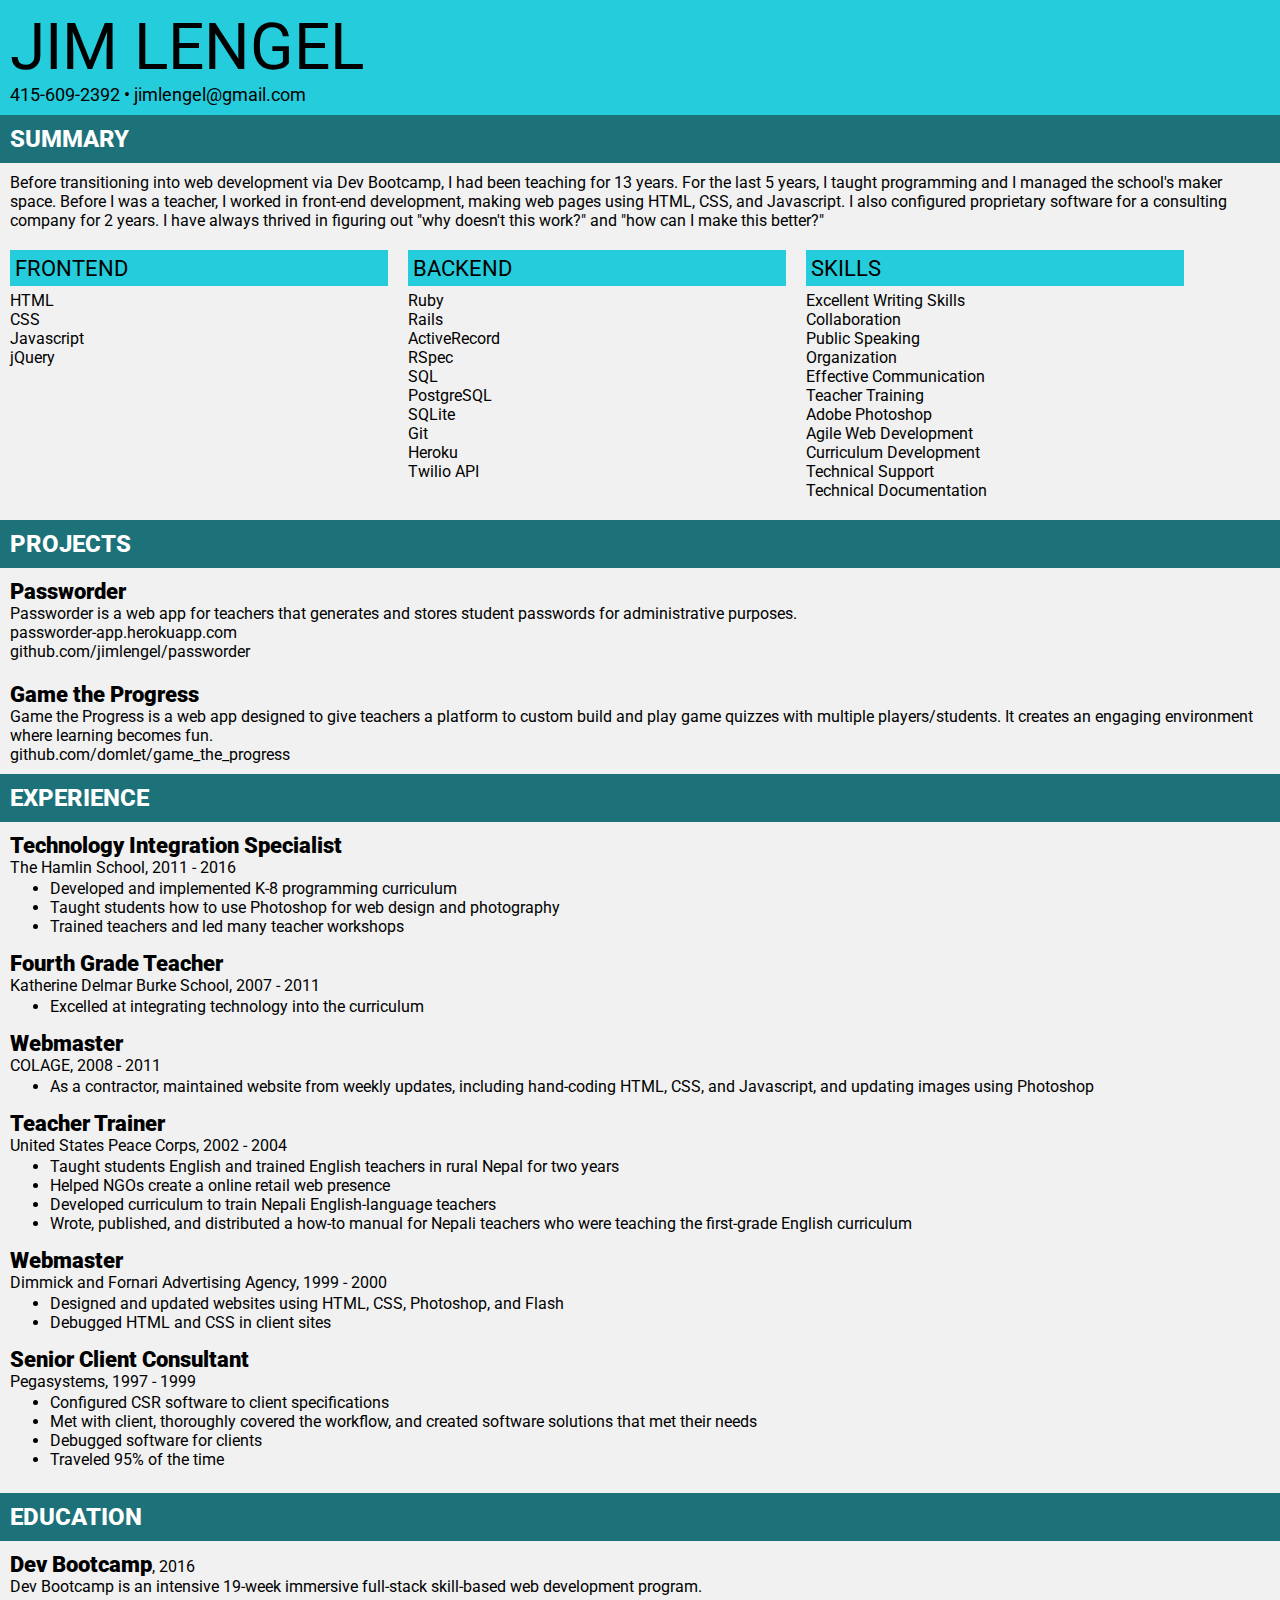
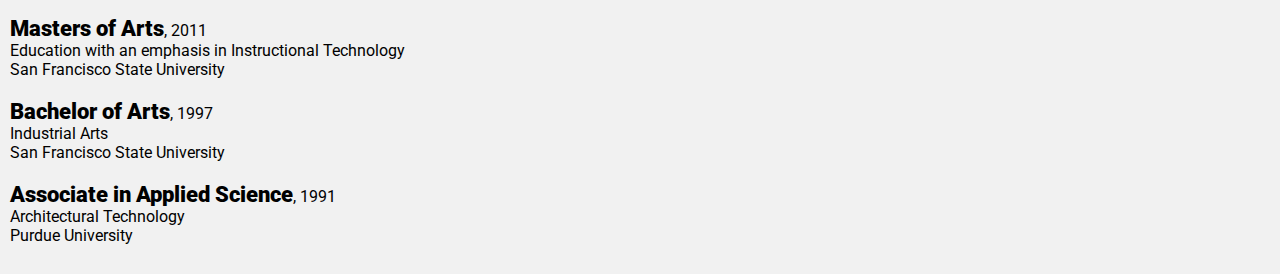
==== index.html @ 9ba634a0 "add style" ====
<!DOCTYPE html>
<html>

<head>
  <title>Jim Lengel</title>  
  <link href="https://fonts.googleapis.com/css?family=Roboto" rel="stylesheet">
  <link rel="stylesheet" type="text/css" href="styles.css">

</head>
<body>
<!-- <div class="container"> -->
  <div class="top-wrap">
    <span class="name">JIM LENGEL</span>
    <br>
    <span class="contact">
    415-609-2392 &bull; 
    <a href="mailto:jimlengel@gmail.com">jimlengel@gmail.com</a>
    </span>
  </div>

  <div class="subheading">SUMMARY</div>

  <div class="bodytext">Before transitioning into web development via Dev Bootcamp, I had been teaching for 13 years. For the last 5 years, I taught programming and I managed the school's maker space. Before I was a teacher, I worked in front-end development, making web pages using HTML, CSS, and Javascript. I also configured proprietary software for a consulting company for 2 years. I have always thrived in figuring out "why doesn't this work?" and "how can I make this better?"
  </div>
  <div class="bodytext">

    <div class="third">
      <div class="skills">FRONTEND</div>
        HTML<br>
        CSS<br>
        Javascript<br>
        jQuery<br>
    </div>

    <div class="third">
      <div class="skills">BACKEND</div>
        Ruby<br>
        Rails<br>
        ActiveRecord<br>
        RSpec<br>
        SQL<br>
        PostgreSQL<br>
        SQLite<br>
        Git<br>
        Heroku<br>
        Twilio API<br>
    </div>

    <div class="third">
      <div class="skills">SKILLS</div>
      Excellent Writing Skills<br>
      Collaboration<br>
      Public Speaking<br>
      Organization<br>
      Effective Communication<br>
      Teacher Training<br>
      Adobe Photoshop<br>
      Agile Web Development<br>
      Curriculum Development<br>
      Technical Support<br>
      Technical Documentation<br>
    </div>

  </div>

  <div class="subheading">PROJECTS</div>
  
  <div class="bodytext"><strong>Passworder</strong><br>
  Passworder is a web app for teachers that generates and stores student passwords for administrative purposes.<br>
  <a href="http://passworder-app.herokuapp.com">passworder-app.herokuapp.com</a><br>
  <a href="https://github.com/jimlengel/passworder">github.com/jimlengel/passworder</a>
  </div>

  
  <div class="bodytext">
  <strong>Game the Progress</strong><br>
  Game the Progress is a web app designed to give teachers a platform to custom build and play game quizzes with multiple players/students. It creates an engaging environment where learning becomes fun.<br>
  <a href="https://github.com/domlet/game_the_progress">github.com/domlet/game_the_progress</a>
  </div>

  <div class="subheading">EXPERIENCE</div>

  <div class="bodytext"><strong>Technology Integration Specialist</strong><br>
  The Hamlin School, 2011 - 2016
    <ul>
    <li>Developed and implemented K-8 programming curriculum</li>
    <li>Taught students how to use Photoshop for web design and photography</li>
    <li>Trained teachers and led many teacher workshops</li>
    </ul>
  
  <strong>Fourth Grade Teacher</strong><br>
  Katherine Delmar Burke School, 2007 - 2011
    <ul>
    <li>Excelled at integrating technology into the curriculum</li>
    </ul>
  

  <strong>Webmaster</strong><br>
  COLAGE, 2008 - 2011
    <ul>
    <li>As a contractor, maintained website from weekly updates, including hand-coding HTML, CSS, and Javascript, and updating images using Photoshop</li>
    </ul>


  <strong>Teacher Trainer</strong><br> 
  United States Peace Corps, 2002 - 2004
    <ul>
    <li>Taught students English and trained English teachers in rural Nepal for two years</li>
    <li>Helped NGOs create a online retail web presence</li>
    <li>Developed curriculum to train Nepali English-language teachers</li>
    <li>Wrote, published, and distributed a how-to manual for Nepali teachers who were teaching the first-grade English curriculum</li>
    </ul>
  
  <strong>Webmaster</strong><br> 
  Dimmick and Fornari Advertising Agency, 1999 - 2000
    <ul>
    <li>Designed and updated websites using HTML, CSS, Photoshop, and Flash</li>
    <li>Debugged HTML and CSS in client sites</li>
    </ul>
  
  <strong>Senior Client Consultant</strong><br> 
  Pegasystems, 1997 - 1999
    <ul>
    <li>Configured CSR software to client specifications</li>
    <li>Met with client, thoroughly covered the workflow, and created software solutions that met their needs</li>
    <li>Debugged software for clients</li>
    <li>Traveled 95% of the time</li>
    </ul>
  </div>


  <div class="subheading">EDUCATION</div>

  <div class="bodytext"><strong>Dev Bootcamp</strong>, 2016<br>
  Dev Bootcamp is an intensive 19-week immersive full-stack skill-based web development program.<br><br>

  <strong>Masters of Arts</strong>, 2011<br>
  Education with an emphasis in Instructional Technology<br>
  San Francisco State University<br><br>

  <strong>Bachelor of Arts</strong>, 1997<br>
  Industrial Arts<br>
  San Francisco State University<br><br>

  <strong>Associate in Applied Science</strong>, 1991<br>
  Architectural Technology<br>
  Purdue University
  </div>
<br>
  
<!-- </div> -->

</body>
</html>
---- styles.css ----
body {
  font-family: 'Roboto', sans-serif;
  background-color: #f1f1f1;
  margin: 0em;
  padding: 0em;
}

strong {
  font-weight: 900;
  font-size: 1.4em;
}

.container {
  max-width: 80%;
}

.top-wrap {
  background-color: #25ccdb;
  padding: 10px;
}

.name {
  font-size: 4em;  
}

.contact {
  font-size: 1.1em;
}

.subheading {
  background-color: #1d727a;
  color: #fff;
  font-size: 1.5em;
  font-weight: 800;
  padding: 10px;
  clear: left;
}

.bodytext {
  padding: 10px;
  margin: auto;
  
}

.skills {
  font-size: 1.4em;
  padding: 5px;
  margin-bottom: 5px;
  background-color: #25ccdb;
}

.third {
  float: left; 
  width: 30%;
  min-width: 200px;
  padding-right: 20px;
  padding-bottom: 20px;
}

h1 {

}

h2 {
  font-size: 1.5em;
  font-weight: 800;
}

h3 {
  font-size: 1.1em;
  font-weight: 800;
}

h4 {
  font-size: 1.0em;
  font-weight: 800;
}

ul {
  margin-left: 0em;
  margin-top: .1em;
  margin-bottom: .9em;
}

a:link {
  text-decoration: none;
  color: #000;
}

a:visited {
  text-decoration: none;
}

a:hover {
  text-decoration: underline;
}

a:active {
  text-decoration: underline;
}

@media only screen and (max-device-width: 422px) {
  .container {
    margin: none;
    padding: none;
    max-width: 100%;
  }

  .name {
    font-size: 8em;  
  }

  .third {
    float: none;
    width: 100%;
    margin-bottom: 10px;
  }

  .skills {
    padding-left: 22px;
  }

  .bodytext {
    padding: 20px;
  }

  strong {
    font-weight: 900;
    font-size: 2.4em;
  }

  ul {
  margin-bottom: 50px;
  }

  .top-wrap {
    padding: 30px;
  }

  .skills {
    width: 80%;
    font-size: 2.3em;
    padding-left: 10px;
  }
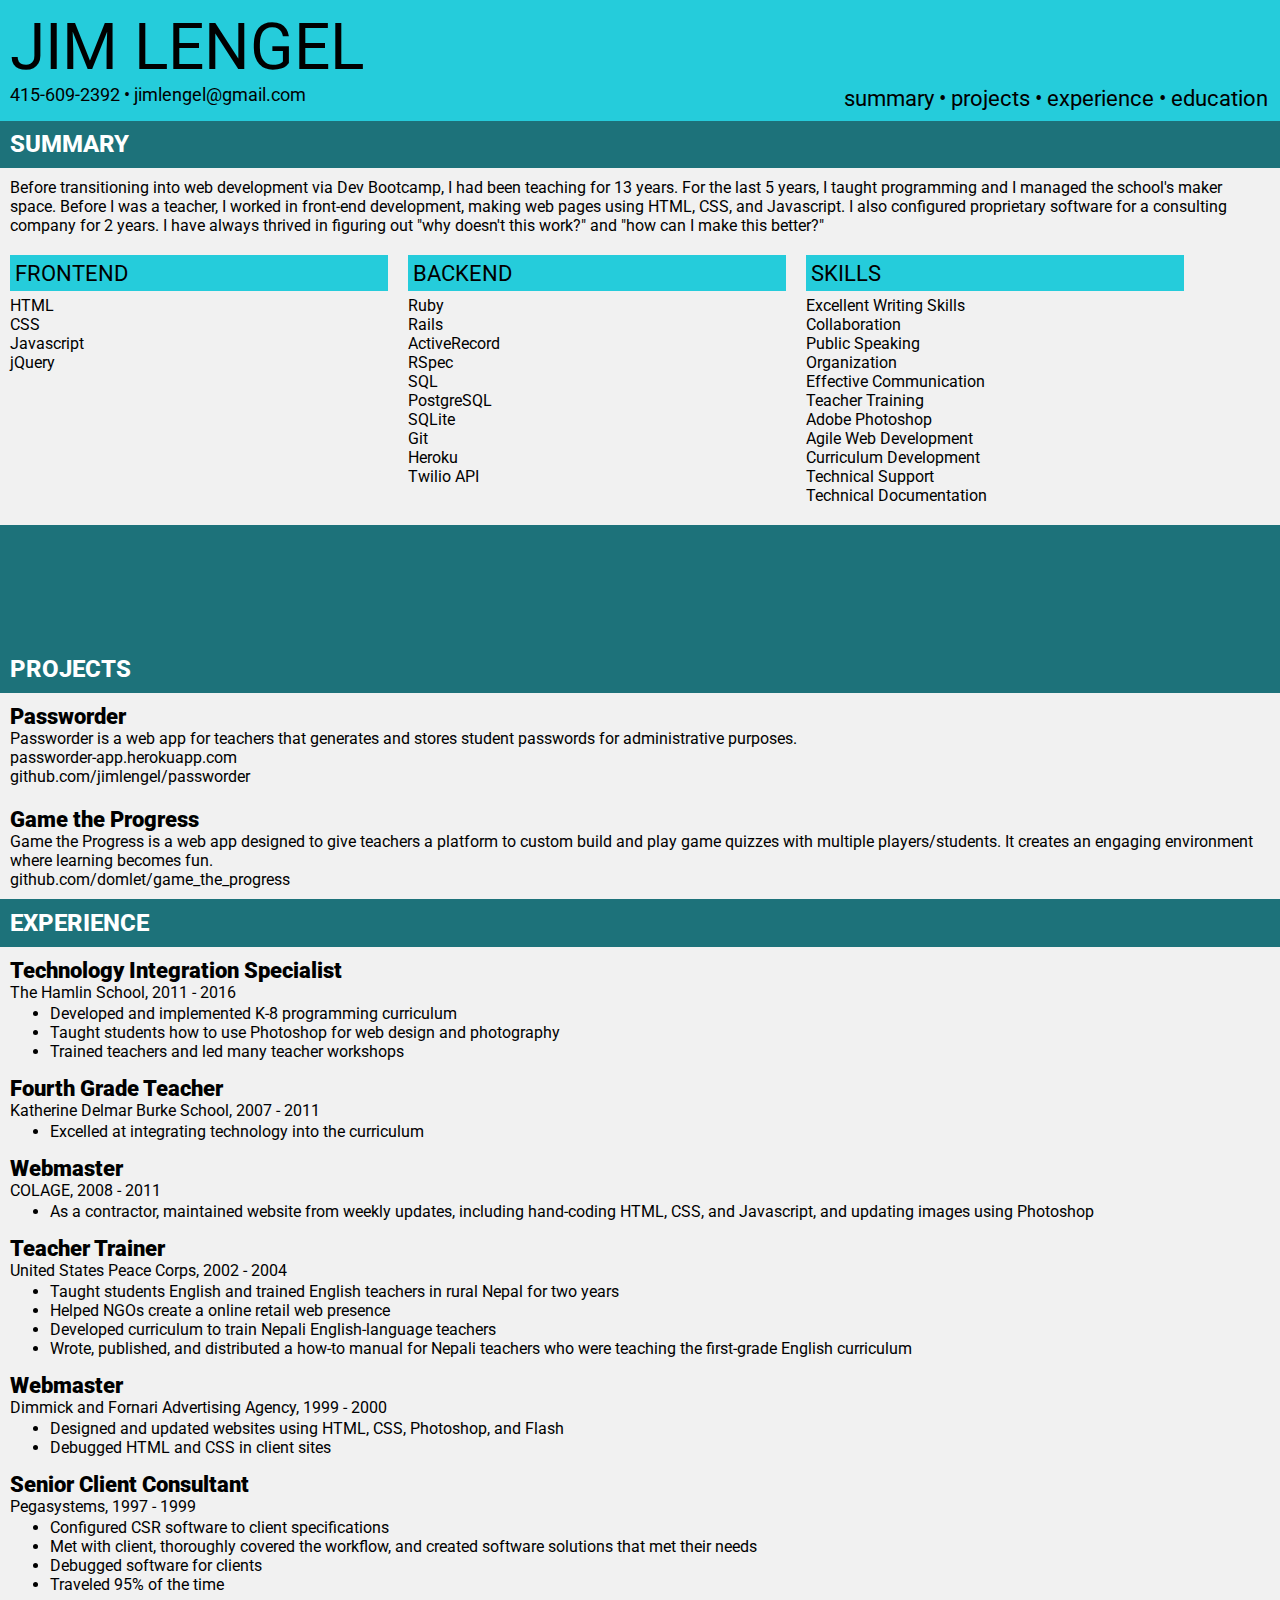
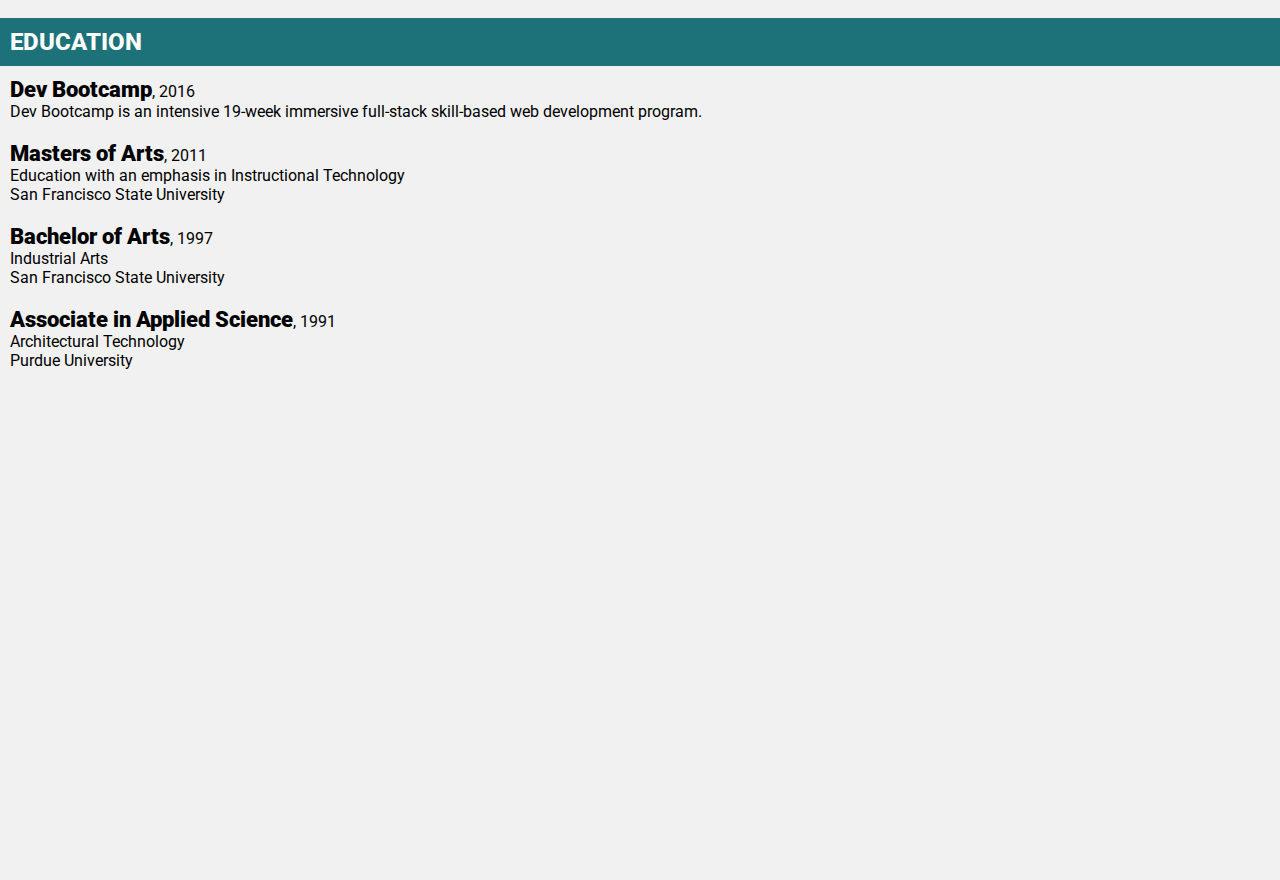
==== commit 73847731: "link tags" ====
--- a/index.html
+++ b/index.html
@@ -16,9 +16,18 @@
     415-609-2392 &bull; 
     <a href="mailto:jimlengel@gmail.com">jimlengel@gmail.com</a>
     </span>
+    <span class="nav">
+    <a href="#summary">summary</a> &bull; 
+    <a href="#projects">projects</a> &bull; 
+    <a href="#experience">experience</a> &bull; 
+    <a href="#education">education</a>
+    </span>
   </div>
 
-  <div class="subheading">SUMMARY</div>
+  <div class="space">
+  </div>
+
+  <div class="subheading"><a name="summary"></a>SUMMARY</div>
 
   <div class="bodytext">Before transitioning into web development via Dev Bootcamp, I had been teaching for 13 years. For the last 5 years, I taught programming and I managed the school's maker space. Before I was a teacher, I worked in front-end development, making web pages using HTML, CSS, and Javascript. I also configured proprietary software for a consulting company for 2 years. I have always thrived in figuring out "why doesn't this work?" and "how can I make this better?"
   </div>
@@ -63,7 +72,7 @@
 
   </div>
 
-  <div class="subheading">PROJECTS</div>
+  <div class="subheading"><a name="projects"></a>PROJECTS</div>
   
   <div class="bodytext"><strong>Passworder</strong><br>
   Passworder is a web app for teachers that generates and stores student passwords for administrative purposes.<br>
@@ -78,7 +87,7 @@
   <a href="https://github.com/domlet/game_the_progress">github.com/domlet/game_the_progress</a>
   </div>
 
-  <div class="subheading">EXPERIENCE</div>
+  <div class="subheading"><a name="experience"></a>EXPERIENCE</div>
 
   <div class="bodytext"><strong>Technology Integration Specialist</strong><br>
   The Hamlin School, 2011 - 2016
@@ -129,7 +138,7 @@
   </div>
 
 
-  <div class="subheading">EDUCATION</div>
+  <div class="subheading target"><a name="education"></a>EDUCATION</div>
 
   <div class="bodytext"><strong>Dev Bootcamp</strong>, 2016<br>
   Dev Bootcamp is an intensive 19-week immersive full-stack skill-based web development program.<br><br>
@@ -146,8 +155,9 @@
   Architectural Technology<br>
   Purdue University
   </div>
-<br>
-  
+
+<div class="space2">
+</div>  
 <!-- </div> -->
 
 </body>
--- a/styles.css
+++ b/styles.css
@@ -4,6 +4,26 @@
   background-color: #f1f1f1;
   margin: 0em;
   padding: 0em;
+}
+
+a[name] {
+  padding-top: 130px;
+  margin-top: -130px;
+  display: block;
+}
+
+.nav {
+  margin-right: 22px;
+  float: right;
+  font-size: 1.4em;
+}
+
+.space {
+  height: 120px;
+}
+
+.space2 {
+  height: 500px;
 }
 
 strong {
@@ -16,6 +36,9 @@
 }
 
 .top-wrap {
+  clear: both;
+  position: fixed;
+  width: 100%;
   background-color: #25ccdb;
   padding: 10px;
 }
@@ -89,6 +112,7 @@
 }
 
 a:visited {
+  color: #000;
   text-decoration: none;
 }
 
@@ -142,4 +166,31 @@
     width: 80%;
     font-size: 2.3em;
     padding-left: 10px;
-  }+  }
+
+  .contact {
+    font-size: 3em;
+  }
+
+  a[name] {
+    padding-top: 324px;
+    margin-top: -324px;
+    display: block;
+  }
+
+  .nav {
+    margin-right: 62px;
+    float: left;
+    font-size: 2.6em;
+  }
+
+  .space {
+    height: 318px;
+  }
+
+
+  .space2 {
+    height: 800px;
+  }
+
+}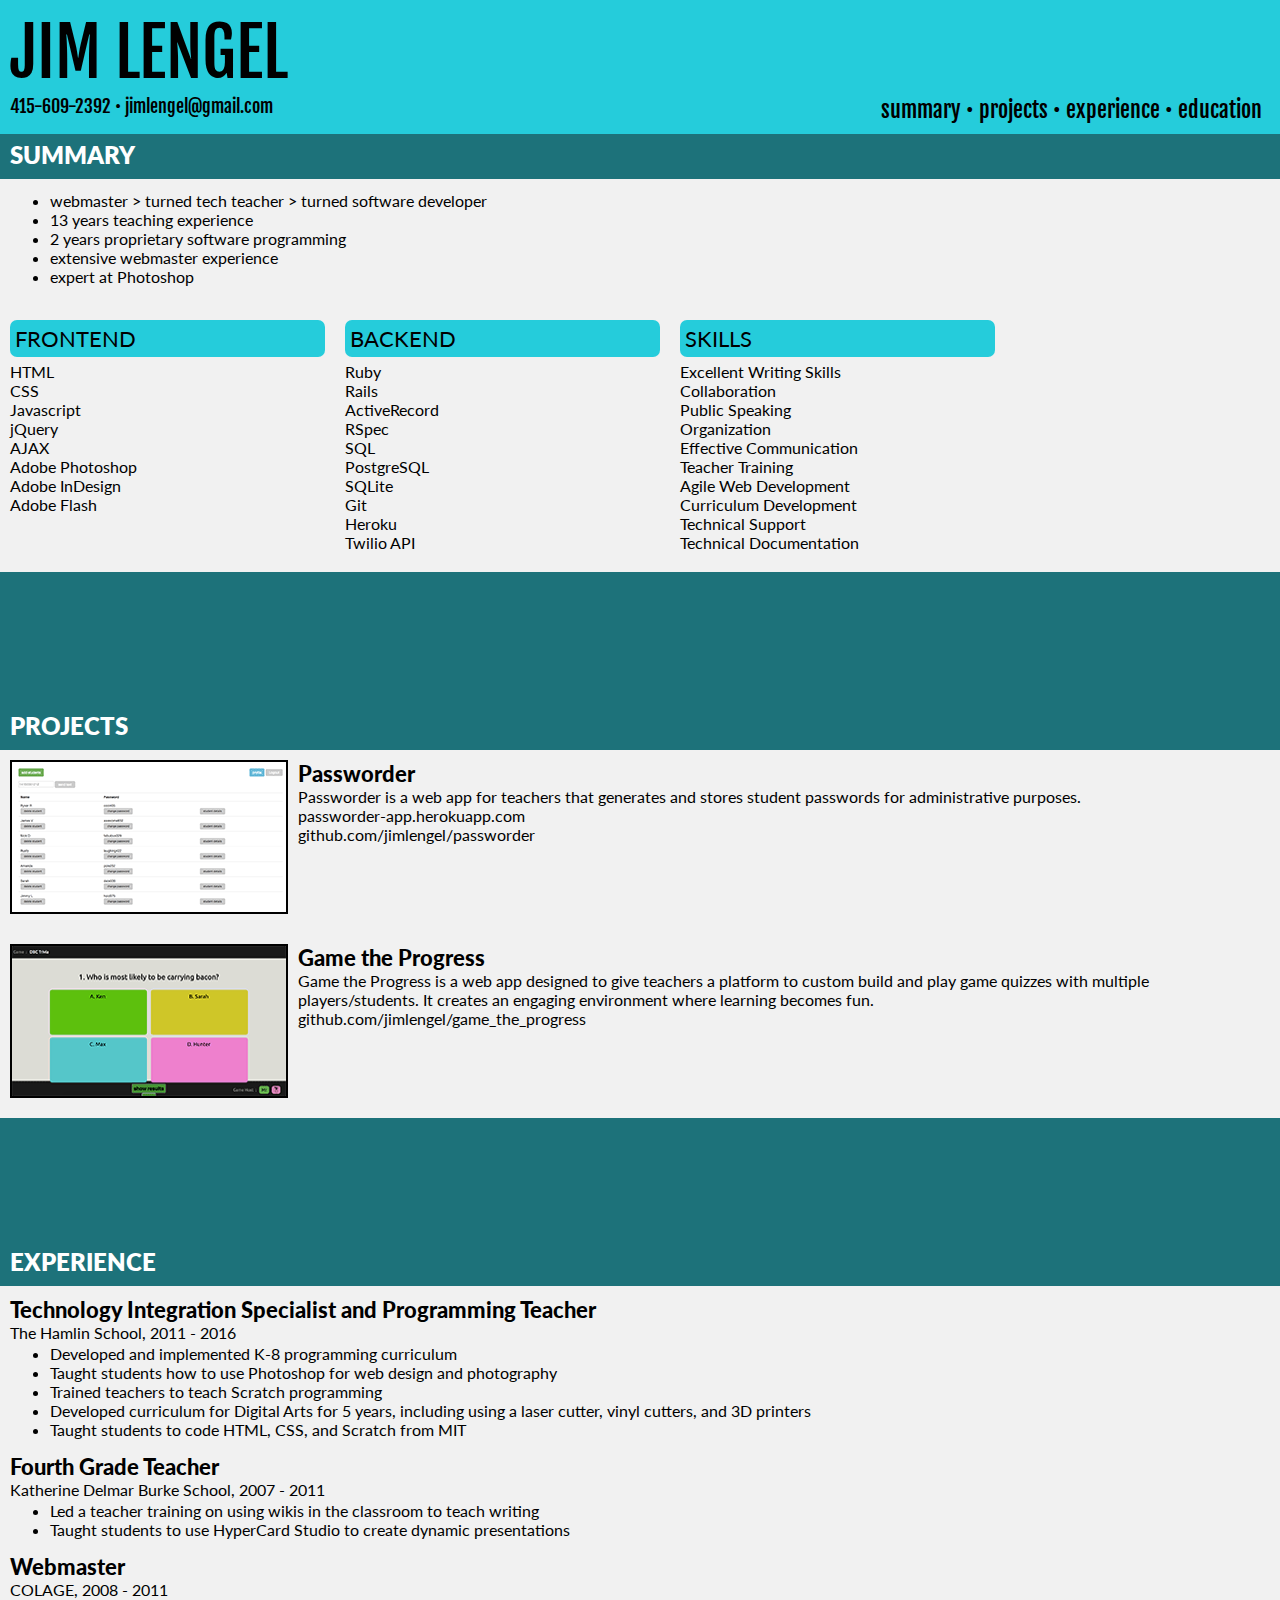
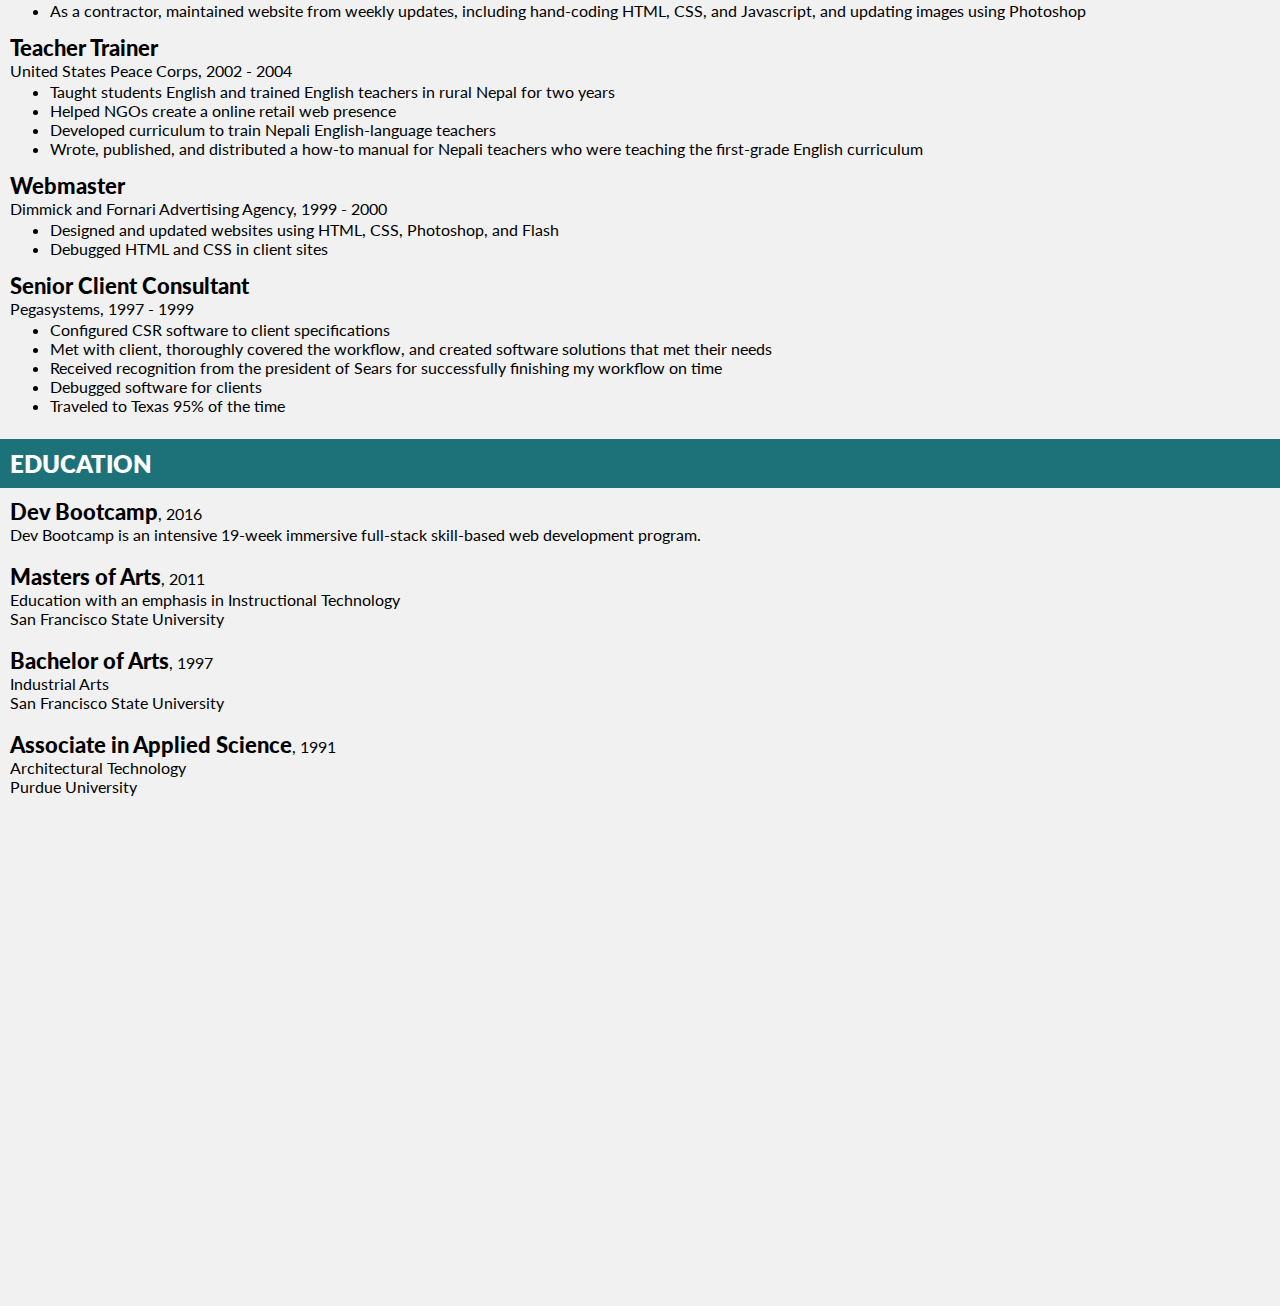
==== commit e960a818: "change font for heading/body" ====
--- a/index.html
+++ b/index.html
@@ -3,8 +3,10 @@
 
 <head>
   <title>Jim Lengel</title>  
-  <link href="https://fonts.googleapis.com/css?family=Roboto" rel="stylesheet">
-  <link rel="stylesheet" type="text/css" href="styles.css">
+  <link href="https://fonts.googleapis.com/css?family=Fjalla+One|Oswald|Rammetto+One" rel="stylesheet">
+  <link href="https://fonts.googleapis.com/css?family=Lato" rel="stylesheet">
+
+  <link rel="stylesheet" type="text/css" href="style.css">
 
 </head>
 <body>
@@ -29,8 +31,16 @@
 
   <div class="subheading"><a name="summary"></a>SUMMARY</div>
 
-  <div class="bodytext">Before transitioning into web development via Dev Bootcamp, I had been teaching for 13 years. For the last 5 years, I taught programming and I managed the school's maker space. Before I was a teacher, I worked in front-end development, making web pages using HTML, CSS, and Javascript. I also configured proprietary software for a consulting company for 2 years. I have always thrived in figuring out "why doesn't this work?" and "how can I make this better?"
-  </div>
+  <div class="bodytext">
+  <ul>
+    <li>webmaster &gt; turned tech teacher &gt; turned software developer</li>
+    <li>13 years teaching experience</li>
+    <li>2 years proprietary software programming</li>
+    <li>extensive webmaster experience</li>
+    <li>expert at Photoshop</li>
+  </ul>
+<!--   Before transitioning into web development via Dev Bootcamp, I had been teaching for 13 years. For the last 5 years, I taught programming and I managed the school's maker space. Before I was a teacher, I worked in front-end development, making web pages using HTML, CSS, and Javascript. I also configured proprietary software for a consulting company for 2 years. I have always thrived in figuring out "why doesn't this work?" and "how can I make this better?"
+ -->  </div>
   <div class="bodytext">
 
     <div class="third">
@@ -39,6 +49,10 @@
         CSS<br>
         Javascript<br>
         jQuery<br>
+        AJAX<br>
+        Adobe Photoshop<br>
+        Adobe InDesign<br>
+        Adobe Flash
     </div>
 
     <div class="third">
@@ -63,7 +77,6 @@
       Organization<br>
       Effective Communication<br>
       Teacher Training<br>
-      Adobe Photoshop<br>
       Agile Web Development<br>
       Curriculum Development<br>
       Technical Support<br>
@@ -74,33 +87,39 @@
 
   <div class="subheading"><a name="projects"></a>PROJECTS</div>
   
-  <div class="bodytext"><strong>Passworder</strong><br>
+  <div class="bodytext"><a href="https://github.com/jimlengel/passworder"><img src="passworder.gif" width="274" height="150" border="2" class="thumbnail"></a>
+  <strong>Passworder</strong><br>
   Passworder is a web app for teachers that generates and stores student passwords for administrative purposes.<br>
   <a href="http://passworder-app.herokuapp.com">passworder-app.herokuapp.com</a><br>
   <a href="https://github.com/jimlengel/passworder">github.com/jimlengel/passworder</a>
+  <div class="clearleft"></div>
   </div>
 
   
-  <div class="bodytext">
+  <div class="bodytext"><a href="https://github.com/jimlengel/game_the_progress"><img src="gametheprogress.gif" width="274" height="150" border="2" class="thumbnail"></a>
   <strong>Game the Progress</strong><br>
   Game the Progress is a web app designed to give teachers a platform to custom build and play game quizzes with multiple players/students. It creates an engaging environment where learning becomes fun.<br>
-  <a href="https://github.com/domlet/game_the_progress">github.com/domlet/game_the_progress</a>
+  <a href="https://github.com/jimlengel/game_the_progress">github.com/jimlengel/game_the_progress</a>
+  <div class="clearleft"></div>
   </div>
 
   <div class="subheading"><a name="experience"></a>EXPERIENCE</div>
 
-  <div class="bodytext"><strong>Technology Integration Specialist</strong><br>
+  <div class="bodytext"><strong>Technology Integration Specialist and Programming Teacher</strong><br>
   The Hamlin School, 2011 - 2016
     <ul>
     <li>Developed and implemented K-8 programming curriculum</li>
     <li>Taught students how to use Photoshop for web design and photography</li>
-    <li>Trained teachers and led many teacher workshops</li>
+    <li>Trained teachers to teach Scratch programming</li>
+    <li>Developed curriculum for Digital Arts for 5 years, including using a laser cutter, vinyl cutters, and 3D printers</li>
+    <li>Taught students to code HTML, CSS, and Scratch from MIT</li>
     </ul>
   
   <strong>Fourth Grade Teacher</strong><br>
   Katherine Delmar Burke School, 2007 - 2011
     <ul>
-    <li>Excelled at integrating technology into the curriculum</li>
+    <li>Led a teacher training on using wikis in the classroom to teach writing</li>
+    <li>Taught students to use HyperCard Studio to create dynamic presentations</li>
     </ul>
   
 
@@ -132,8 +151,9 @@
     <ul>
     <li>Configured CSR software to client specifications</li>
     <li>Met with client, thoroughly covered the workflow, and created software solutions that met their needs</li>
+    <li>Received recognition from the president of Sears for successfully finishing my workflow on time</li>
     <li>Debugged software for clients</li>
-    <li>Traveled 95% of the time</li>
+    <li>Traveled to Texas 95% of the time</li>
     </ul>
   </div>
 
--- a/style.css
+++ b/style.css
@@ -0,0 +1,214 @@
+
+body {
+  /*font-family: 'Rammetto One', cursive;*/
+  /*font-family: 'Oswald', sans-serif;*/
+  /*font-family: 'Fjalla One', sans-serif;*/
+  /*font-family: 'Roboto', sans-serif;*/
+  font-family: 'Lato', sans-serif;
+  background-color: #f1f1f1;
+  margin: 0em;
+  padding: 0em;
+}
+
+.thumbnail {
+  float:left;
+  margin: 0 10px 10px 0px;
+}
+
+a[name] {
+  padding-top: 139px;
+  margin-top: -139px;
+  display: block;
+}
+
+.nav {
+  font-family: 'Fjalla One', sans-serif;
+  margin-right: 28px;
+  float: right;
+  font-size: 1.4em;
+}
+
+.space {
+  height: 130px;
+}
+
+.space2 {
+  height: 500px;
+}
+
+.clearleft {
+  clear: left;
+}
+
+strong {
+  font-weight: 900;
+  font-size: 1.4em;
+}
+
+.container {
+  max-width: 80%;
+}
+
+.top-wrap {
+  clear: both;
+  position: fixed;
+  width: 100%;
+  background-color: #25ccdb;
+  padding: 10px;
+}
+
+.name {
+  font-family: 'Fjalla One', sans-serif;
+  font-size: 4.2em;  
+}
+
+.contact {
+  font-family: 'Fjalla One', sans-serif;
+  font-size: 1.1em;
+}
+
+.subheading {
+  
+  background-color: #1d727a;
+  color: #fff;
+  font-size: 1.5em;
+  font-weight: 800;
+  padding: 10px;
+  clear: left;
+}
+
+.bodytext {
+  padding: 10px;
+  margin: auto;
+  
+}
+
+.skills {
+  font-size: 1.4em;
+  padding: 5px;
+  margin-bottom: 5px;
+  background-color: #25ccdb;
+  border-radius: 7px;
+}
+
+.third {
+  float: left; 
+  width: 25%;
+  min-width: 200px;
+  padding-right: 20px;
+  padding-bottom: 20px;
+}
+
+h1 {
+
+}
+
+h2 {
+  font-size: 1.5em;
+  font-weight: 800;
+}
+
+h3 {
+  font-size: 1.1em;
+  font-weight: 800;
+}
+
+h4 {
+  font-size: 1.0em;
+  font-weight: 800;
+}
+
+ul {
+  margin-left: 0em;
+  margin-top: .1em;
+  margin-bottom: .9em;
+}
+
+a:link {
+  text-decoration: none;
+  color: #000;
+}
+
+a:visited {
+  color: #000;
+  text-decoration: none;
+}
+
+a:hover {
+  text-decoration: underline;
+}
+
+a:active {
+  text-decoration: underline;
+}
+
+@media only screen and (max-device-width: 422px) {
+  .container {
+    margin: none;
+    padding: none;
+    max-width: 100%;
+  }
+
+  .name {
+    font-size: 8em;  
+  }
+
+  .third {
+    float: none;
+    width: 100%;
+    margin-bottom: 10px;
+  }
+
+  .skills {
+    padding-left: 22px;
+  }
+
+  .bodytext {
+    padding: 20px;
+  }
+
+  strong {
+    font-weight: 900;
+    font-size: 2.4em;
+  }
+
+  ul {
+  margin-bottom: 50px;
+  }
+
+  .top-wrap {
+    padding: 30px;
+  }
+
+  .skills {
+    width: 80%;
+    font-size: 2.3em;
+    padding-left: 10px;
+  }
+
+  .contact {
+    font-size: 3em;
+  }
+
+  a[name] {
+    padding-top: 344px;
+    margin-top: -344px;
+    display: block;
+  }
+
+  .nav {
+    margin-right: 62px;
+    float: left;
+    font-size: 2.6em;
+  }
+
+  .space {
+    height: 334px;
+  }
+
+
+  .space2 {
+    height: 800px;
+  }
+
+}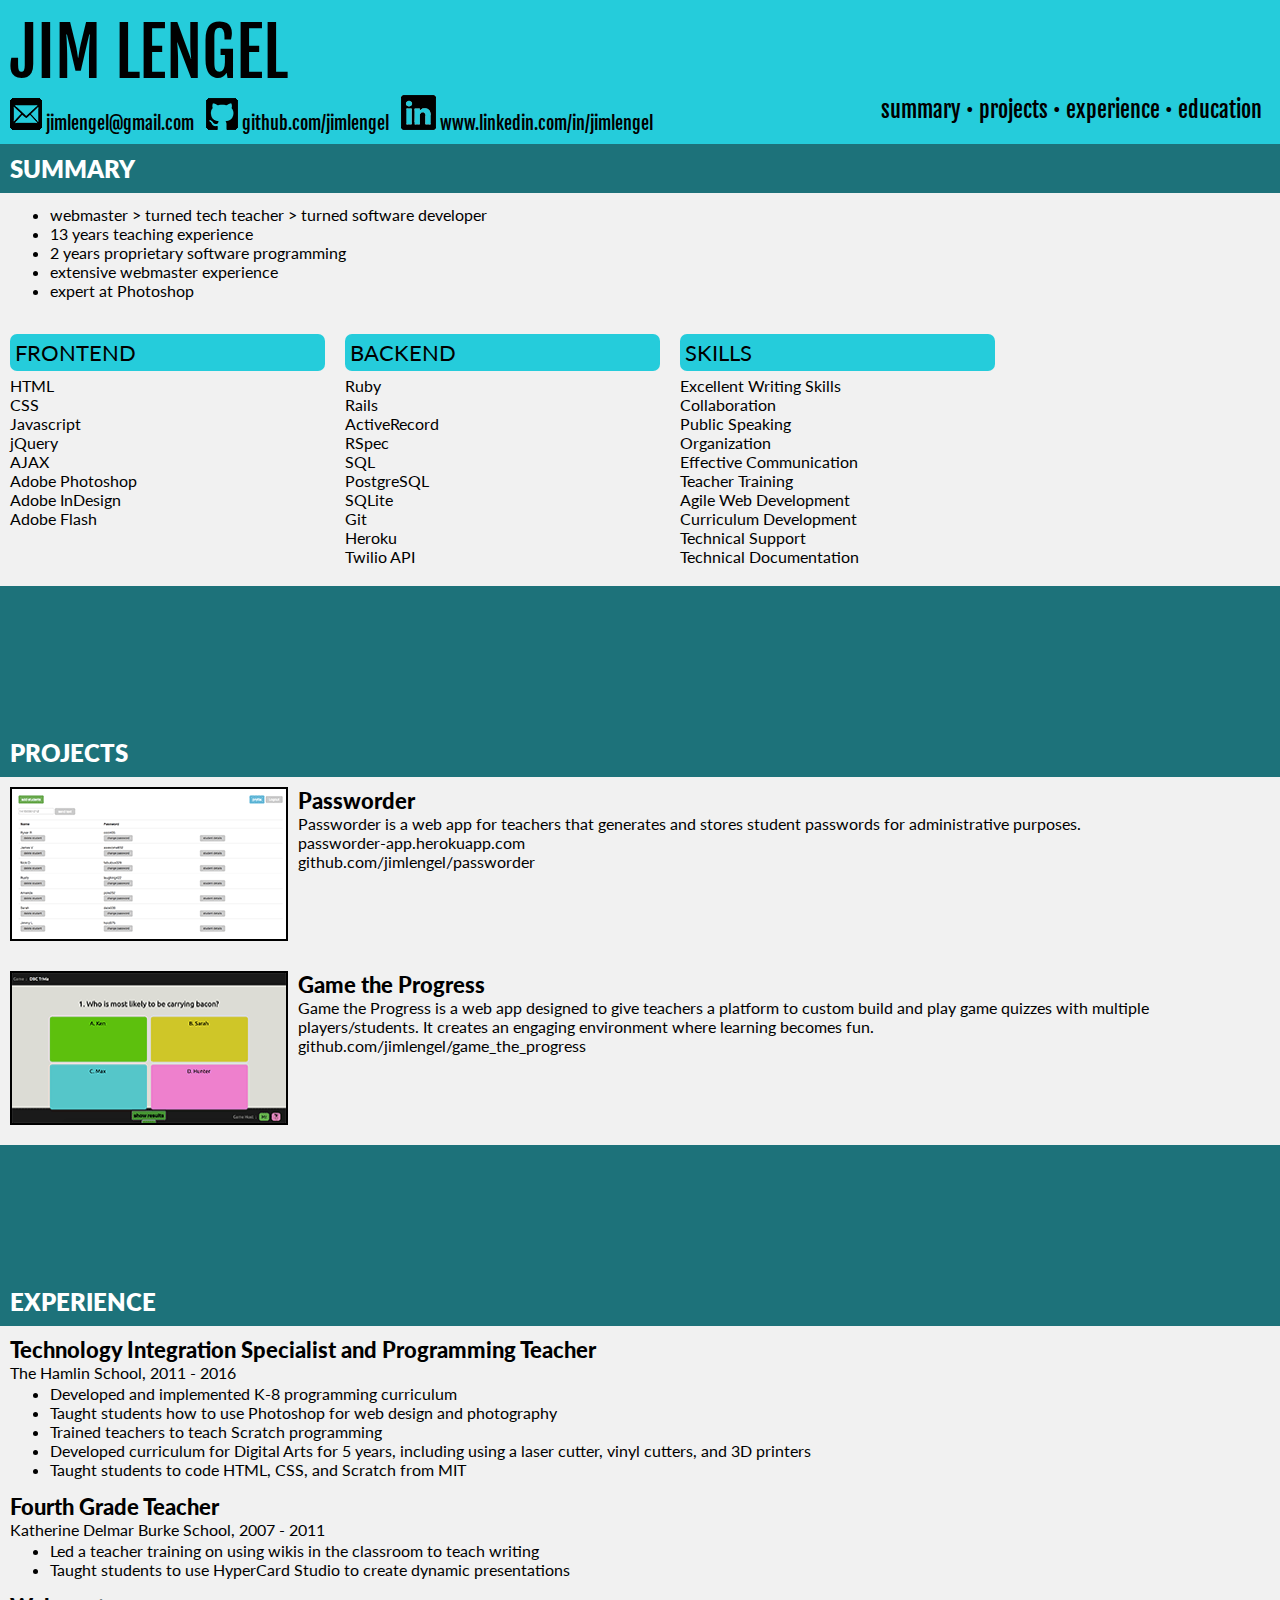
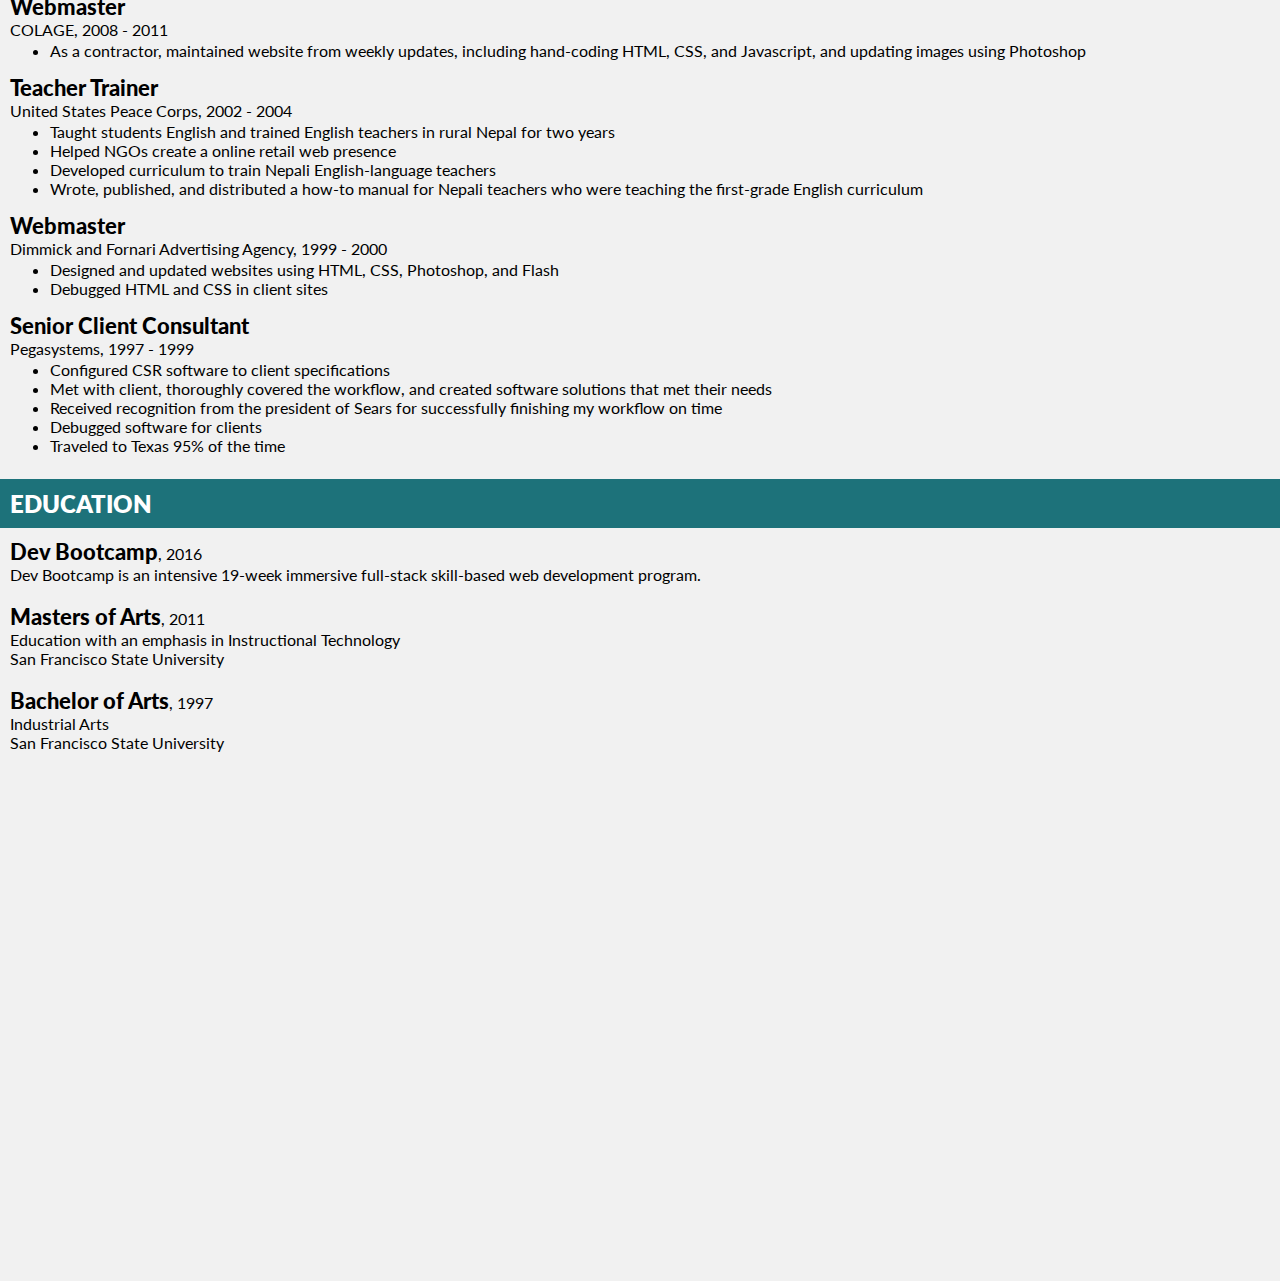
==== commit 564c4702: "add logo images" ====
--- a/index.html
+++ b/index.html
@@ -15,8 +15,16 @@
     <span class="name">JIM LENGEL</span>
     <br>
     <span class="contact">
-    415-609-2392 &bull; 
+    
+    <a href="mailto:jimlengel@gmail.com"><img src="email.png"></a> 
     <a href="mailto:jimlengel@gmail.com">jimlengel@gmail.com</a>
+     &nbsp; 
+    <a href="http://github.com/jimlengel"><img src="github.png"></a> 
+    <a href="http://github.com/jimlengel">github.com/jimlengel</a>
+     &nbsp; 
+    <a href="http://www.linkedin.com/in/jimlengel"><img src="linkedin.png"></a>  
+    <a href="http://www.linkedin.com/in/jimlengel">www.linkedin.com/in/jimlengel</a>
+    
     </span>
     <span class="nav">
     <a href="#summary">summary</a> &bull; 
@@ -171,9 +179,7 @@
   Industrial Arts<br>
   San Francisco State University<br><br>
 
-  <strong>Associate in Applied Science</strong>, 1991<br>
-  Architectural Technology<br>
-  Purdue University
+  
   </div>
 
 <div class="space2">
--- a/style.css
+++ b/style.css
@@ -16,8 +16,8 @@
 }
 
 a[name] {
-  padding-top: 139px;
-  margin-top: -139px;
+  padding-top: 152px;
+  margin-top: -152px;
   display: block;
 }
 
@@ -29,7 +29,7 @@
 }
 
 .space {
-  height: 130px;
+  height: 144px;
 }
 
 .space2 {
@@ -68,7 +68,7 @@
 }
 
 .subheading {
-  
+
   background-color: #1d727a;
   color: #fff;
   font-size: 1.5em;
@@ -197,13 +197,14 @@
   }
 
   .nav {
+    visibility: hidden;
     margin-right: 62px;
     float: left;
     font-size: 2.6em;
   }
 
   .space {
-    height: 334px;
+    height: 395px;
   }
 
 
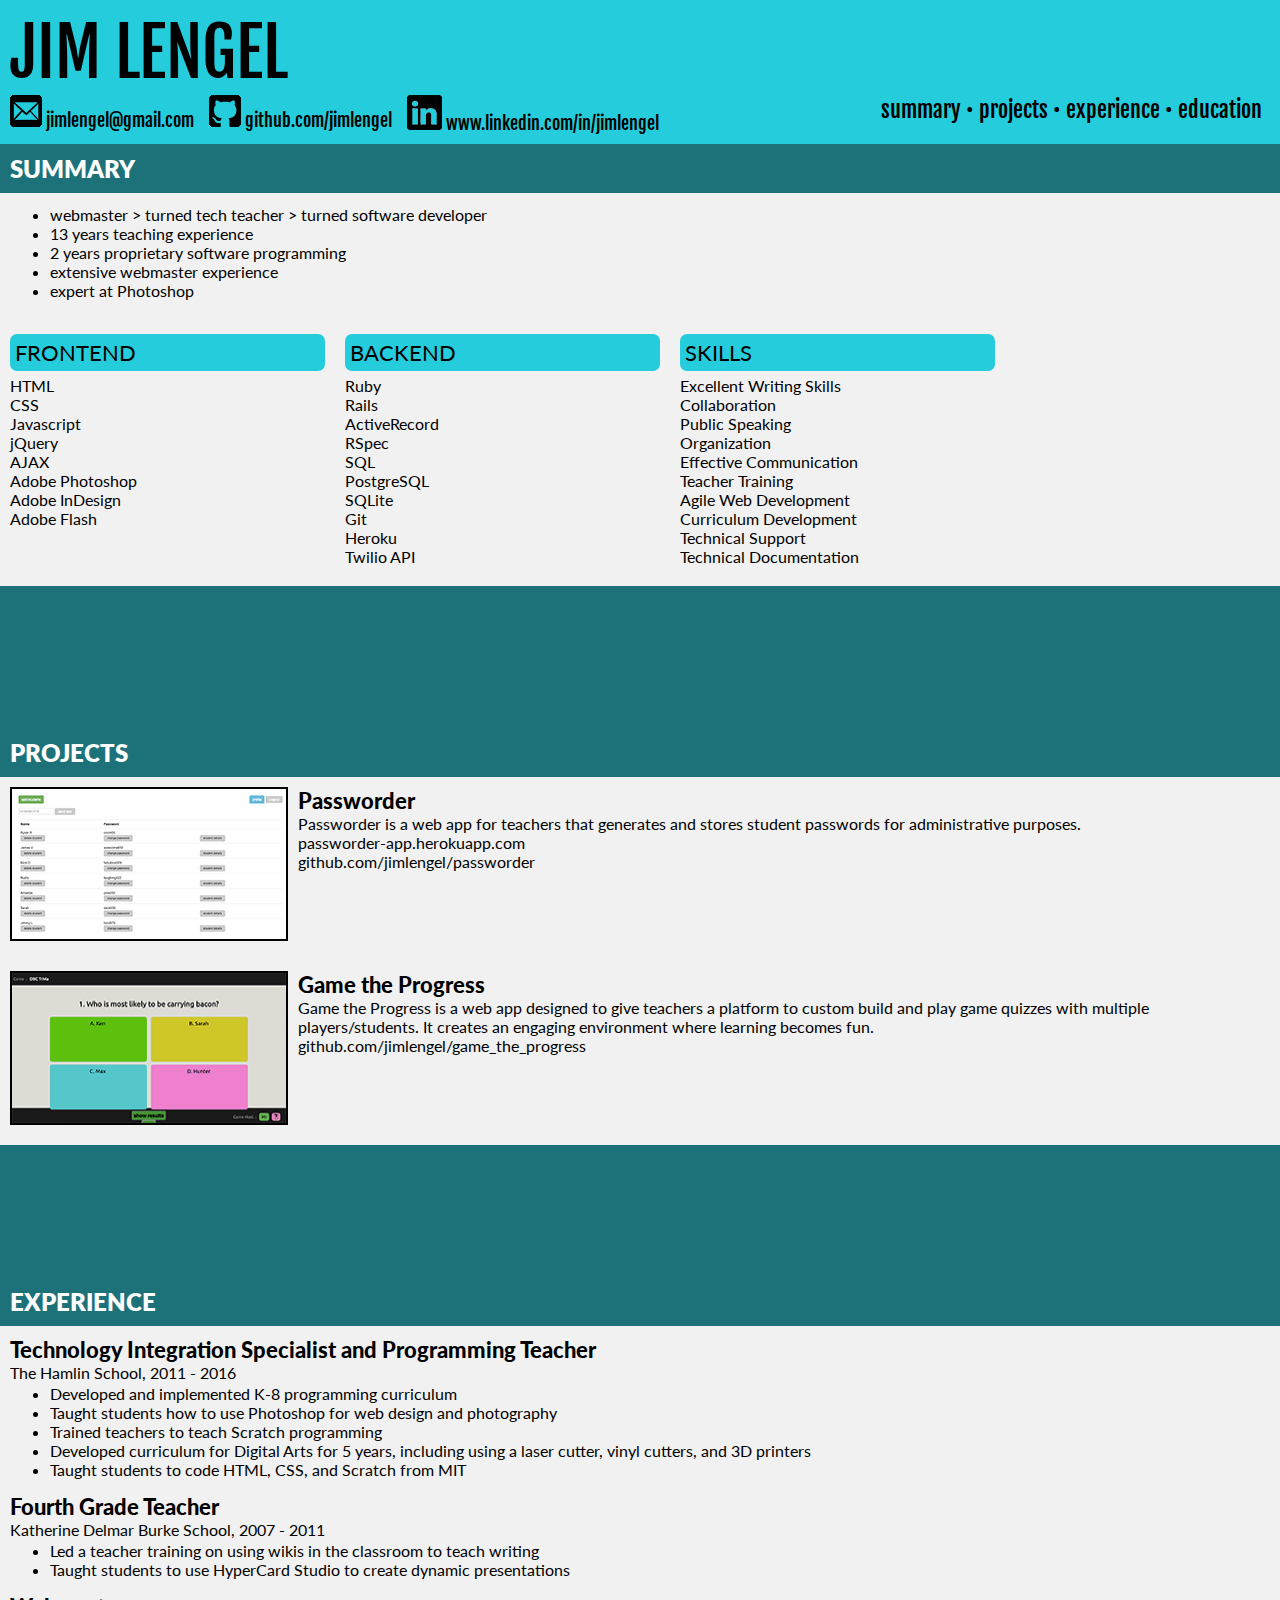
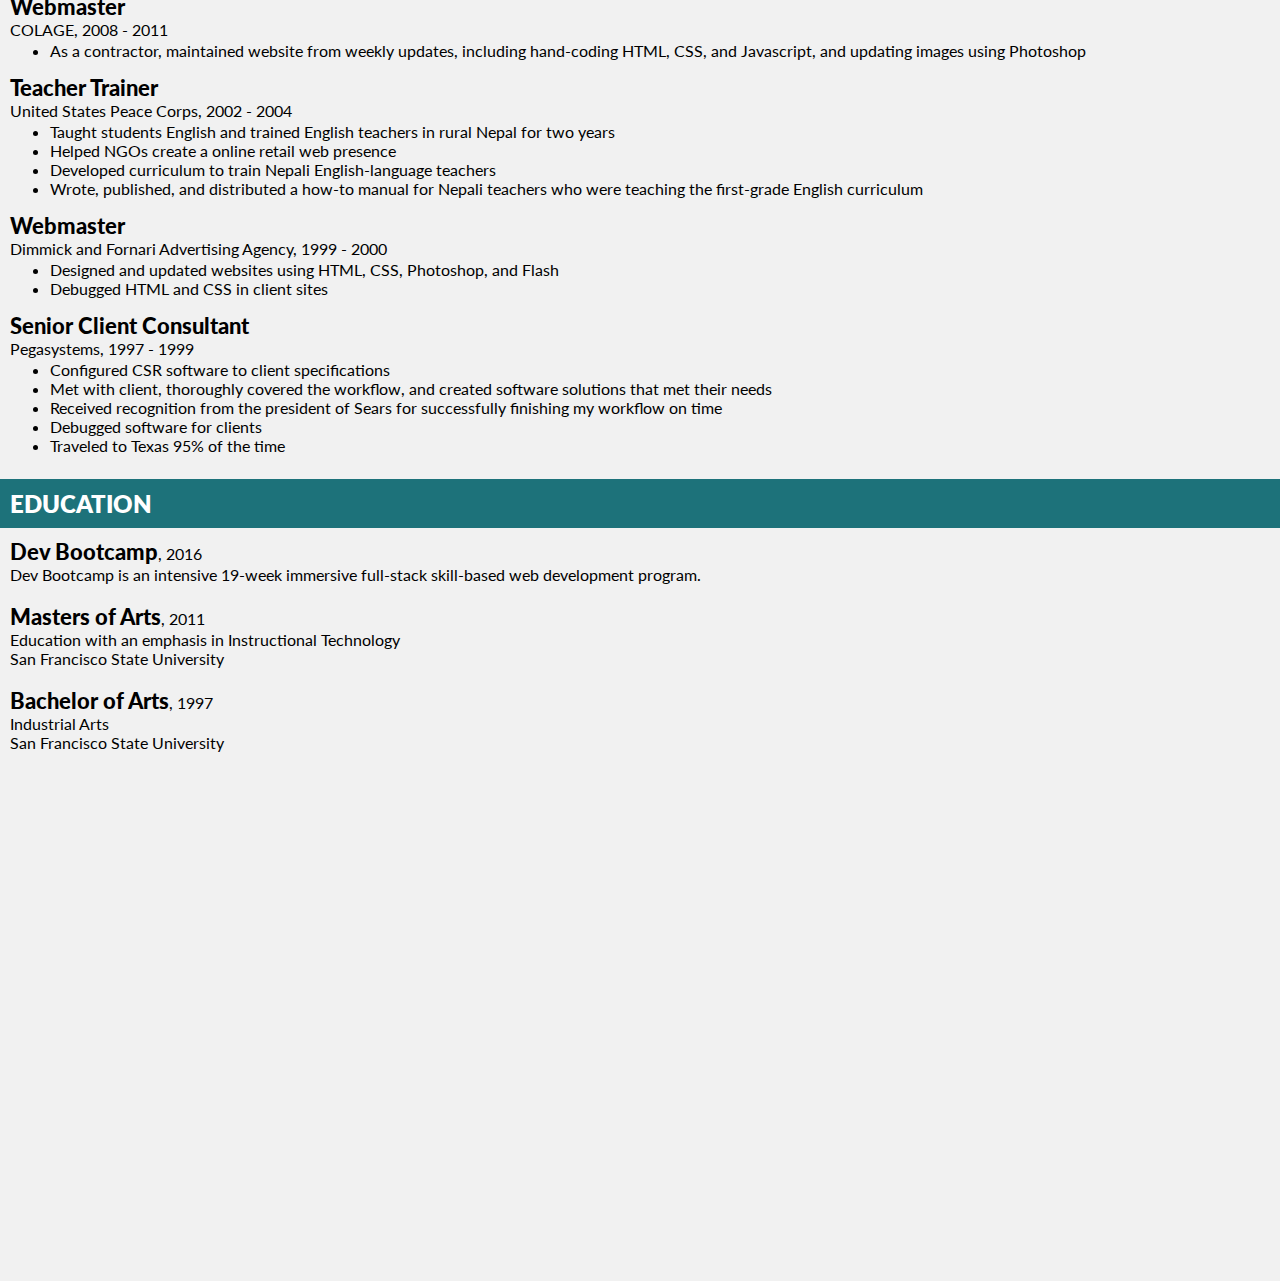
==== commit 9c08e18c: "logo links vertical for mobile devices" ====
--- a/index.html
+++ b/index.html
@@ -16,15 +16,19 @@
     <br>
     <span class="contact">
     
-    <a href="mailto:jimlengel@gmail.com"><img src="email.png"></a> 
-    <a href="mailto:jimlengel@gmail.com">jimlengel@gmail.com</a>
-     &nbsp; 
-    <a href="http://github.com/jimlengel"><img src="github.png"></a> 
-    <a href="http://github.com/jimlengel">github.com/jimlengel</a>
-     &nbsp; 
-    <a href="http://www.linkedin.com/in/jimlengel"><img src="linkedin.png"></a>  
-    <a href="http://www.linkedin.com/in/jimlengel">www.linkedin.com/in/jimlengel</a>
-    
+    <div class="logos">
+      <a href="mailto:jimlengel@gmail.com"><img src="email.png"></a> 
+      <a href="mailto:jimlengel@gmail.com">jimlengel@gmail.com</a>
+    </div>
+    <div class="logos">
+      <a href="http://github.com/jimlengel"><img src="github.png"></a> 
+      <a href="http://github.com/jimlengel">github.com/jimlengel</a>
+    </div>
+    <div class="logos">
+      <a href="http://www.linkedin.com/in/jimlengel"><img src="linkedin.png"></a>  
+      <a href="http://www.linkedin.com/in/jimlengel">www.linkedin.com/in/jimlengel</a>
+    </div>
+    <div class="clear"></div>    
     </span>
     <span class="nav">
     <a href="#summary">summary</a> &bull; 
--- a/style.css
+++ b/style.css
@@ -91,6 +91,11 @@
   border-radius: 7px;
 }
 
+.logos {
+  float:left;
+  margin-right: 15px;
+}
+
 .third {
   float: left; 
   width: 25%;
@@ -204,7 +209,7 @@
   }
 
   .space {
-    height: 395px;
+    height: 456px;
   }
 
 
@@ -212,4 +217,10 @@
     height: 800px;
   }
 
+  .logos {
+    clear: left;
+    margin-right: 15px;
+  }
+
+
 }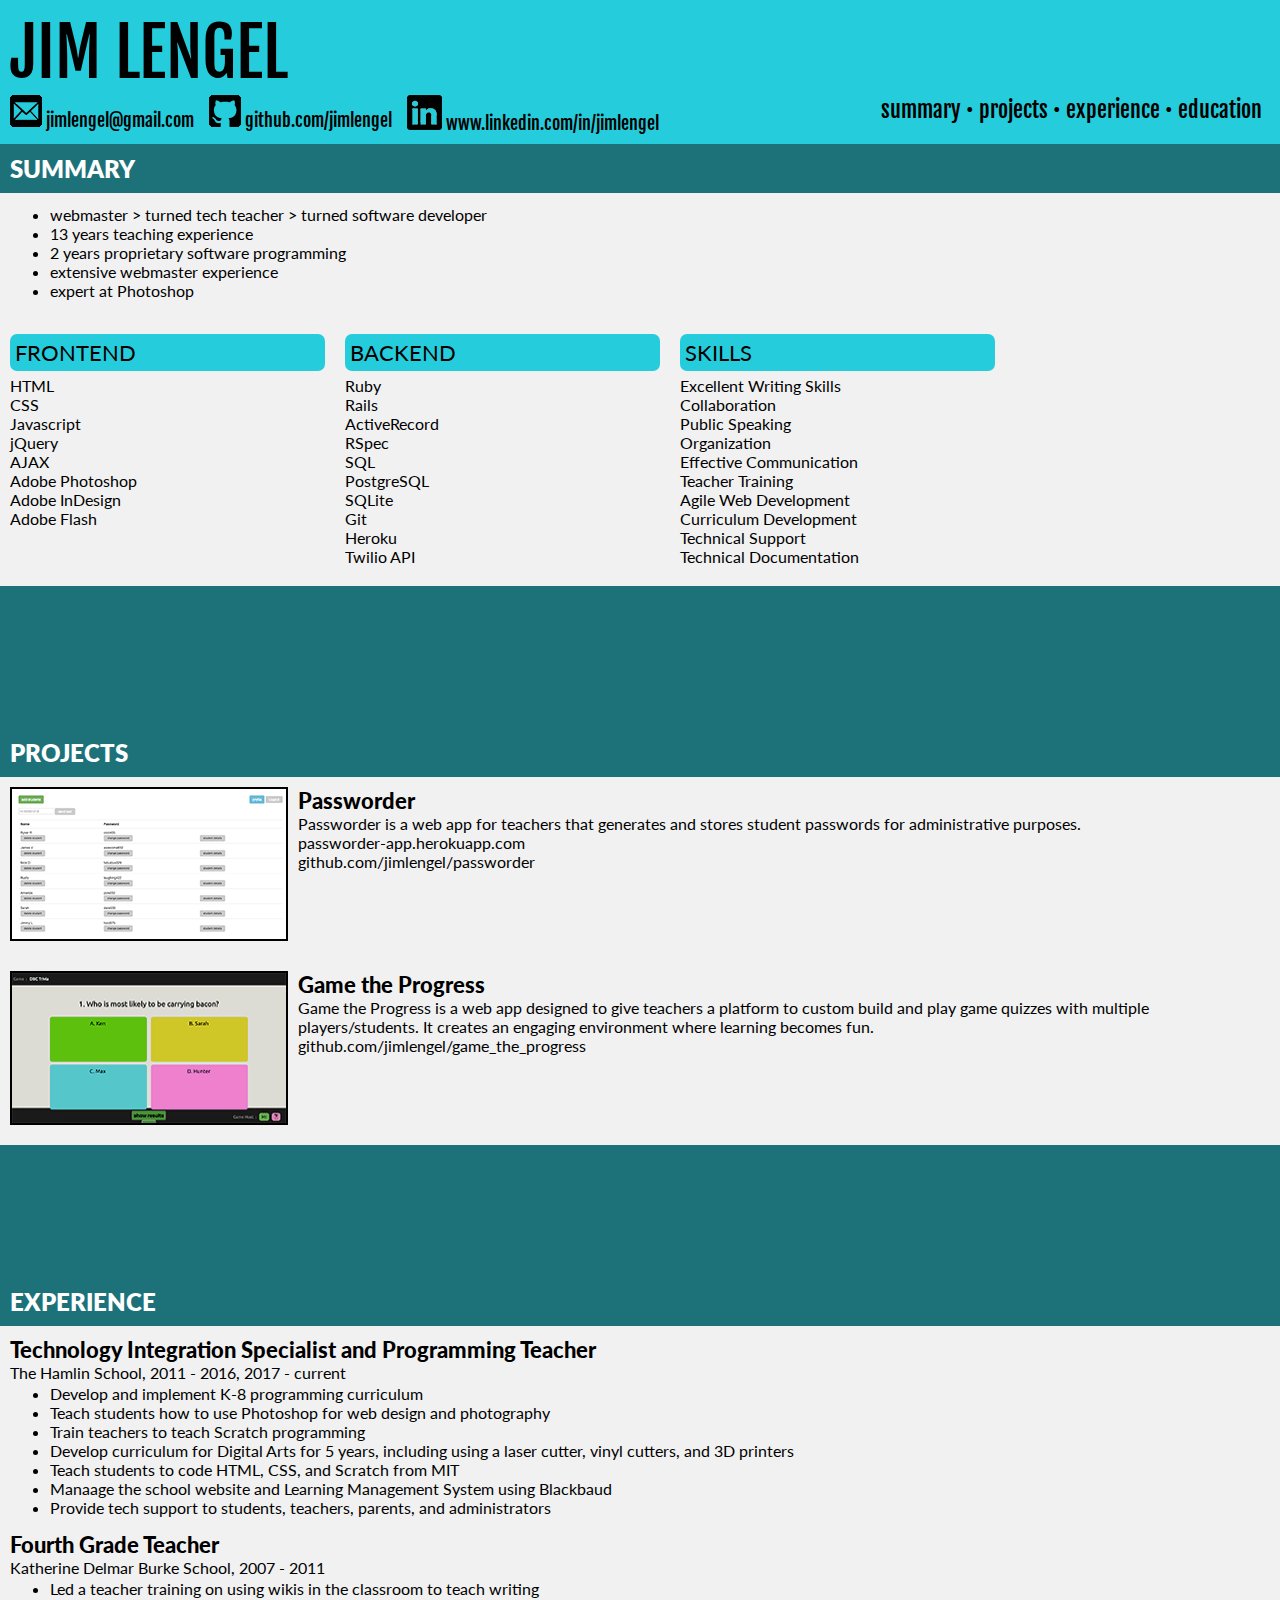
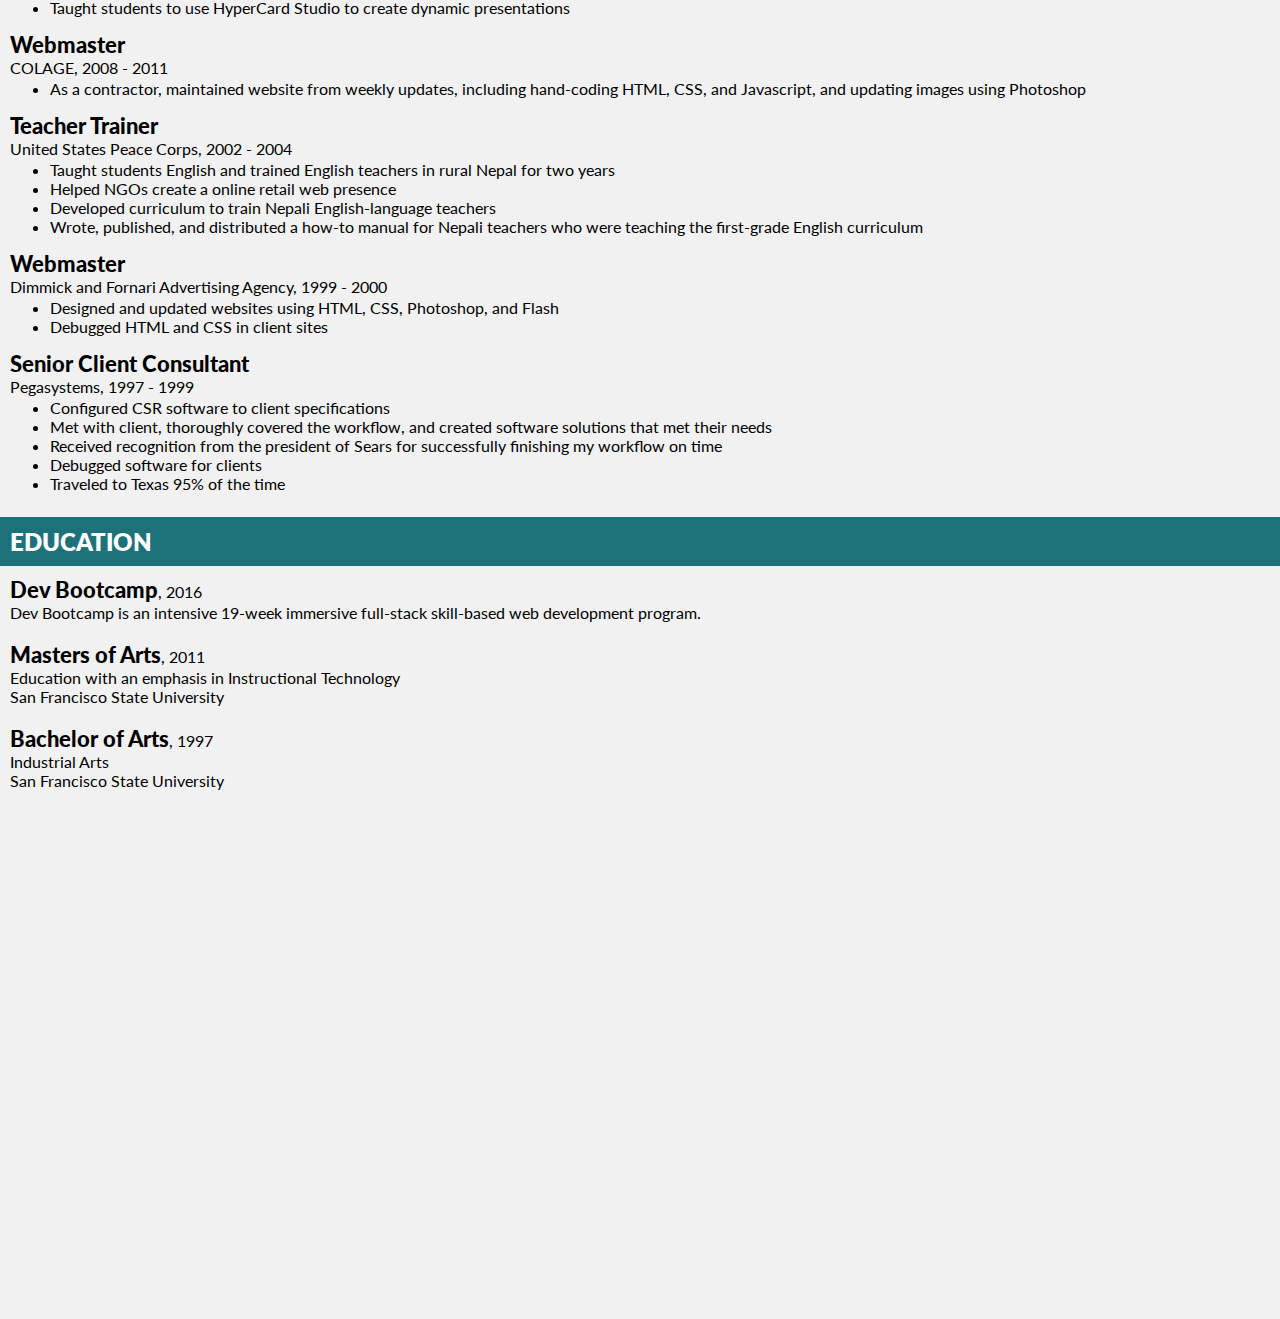
==== commit 47d8d8ac: "Update index.html" ====
--- a/index.html
+++ b/index.html
@@ -118,13 +118,15 @@
   <div class="subheading"><a name="experience"></a>EXPERIENCE</div>
 
   <div class="bodytext"><strong>Technology Integration Specialist and Programming Teacher</strong><br>
-  The Hamlin School, 2011 - 2016
+  The Hamlin School, 2011 - 2016, 2017 - current
     <ul>
-    <li>Developed and implemented K-8 programming curriculum</li>
-    <li>Taught students how to use Photoshop for web design and photography</li>
-    <li>Trained teachers to teach Scratch programming</li>
-    <li>Developed curriculum for Digital Arts for 5 years, including using a laser cutter, vinyl cutters, and 3D printers</li>
-    <li>Taught students to code HTML, CSS, and Scratch from MIT</li>
+    <li>Develop and implement K-8 programming curriculum</li>
+    <li>Teach students how to use Photoshop for web design and photography</li>
+    <li>Train teachers to teach Scratch programming</li>
+    <li>Develop curriculum for Digital Arts for 5 years, including using a laser cutter, vinyl cutters, and 3D printers</li>
+    <li>Teach students to code HTML, CSS, and Scratch from MIT</li>
+    <li>Manaage the school website and Learning Management System using Blackbaud</li>  
+    <li>Provide tech support to students, teachers, parents, and administrators</li>
     </ul>
   
   <strong>Fourth Grade Teacher</strong><br>
@@ -191,4 +193,4 @@
 <!-- </div> -->
 
 </body>
-</html>+</html>
--- a/style.css
+++ b/style.css
@@ -147,6 +147,13 @@
   text-decoration: underline;
 }
 
+@media all and (max-width: 1100px) {
+  .nav {
+    visibility: hidden;
+    height: 1px;
+  }
+}
+
 @media only screen and (max-device-width: 422px) {
   .container {
     margin: none;
@@ -209,7 +216,7 @@
   }
 
   .space {
-    height: 456px;
+    height: 400px;
   }
 
 
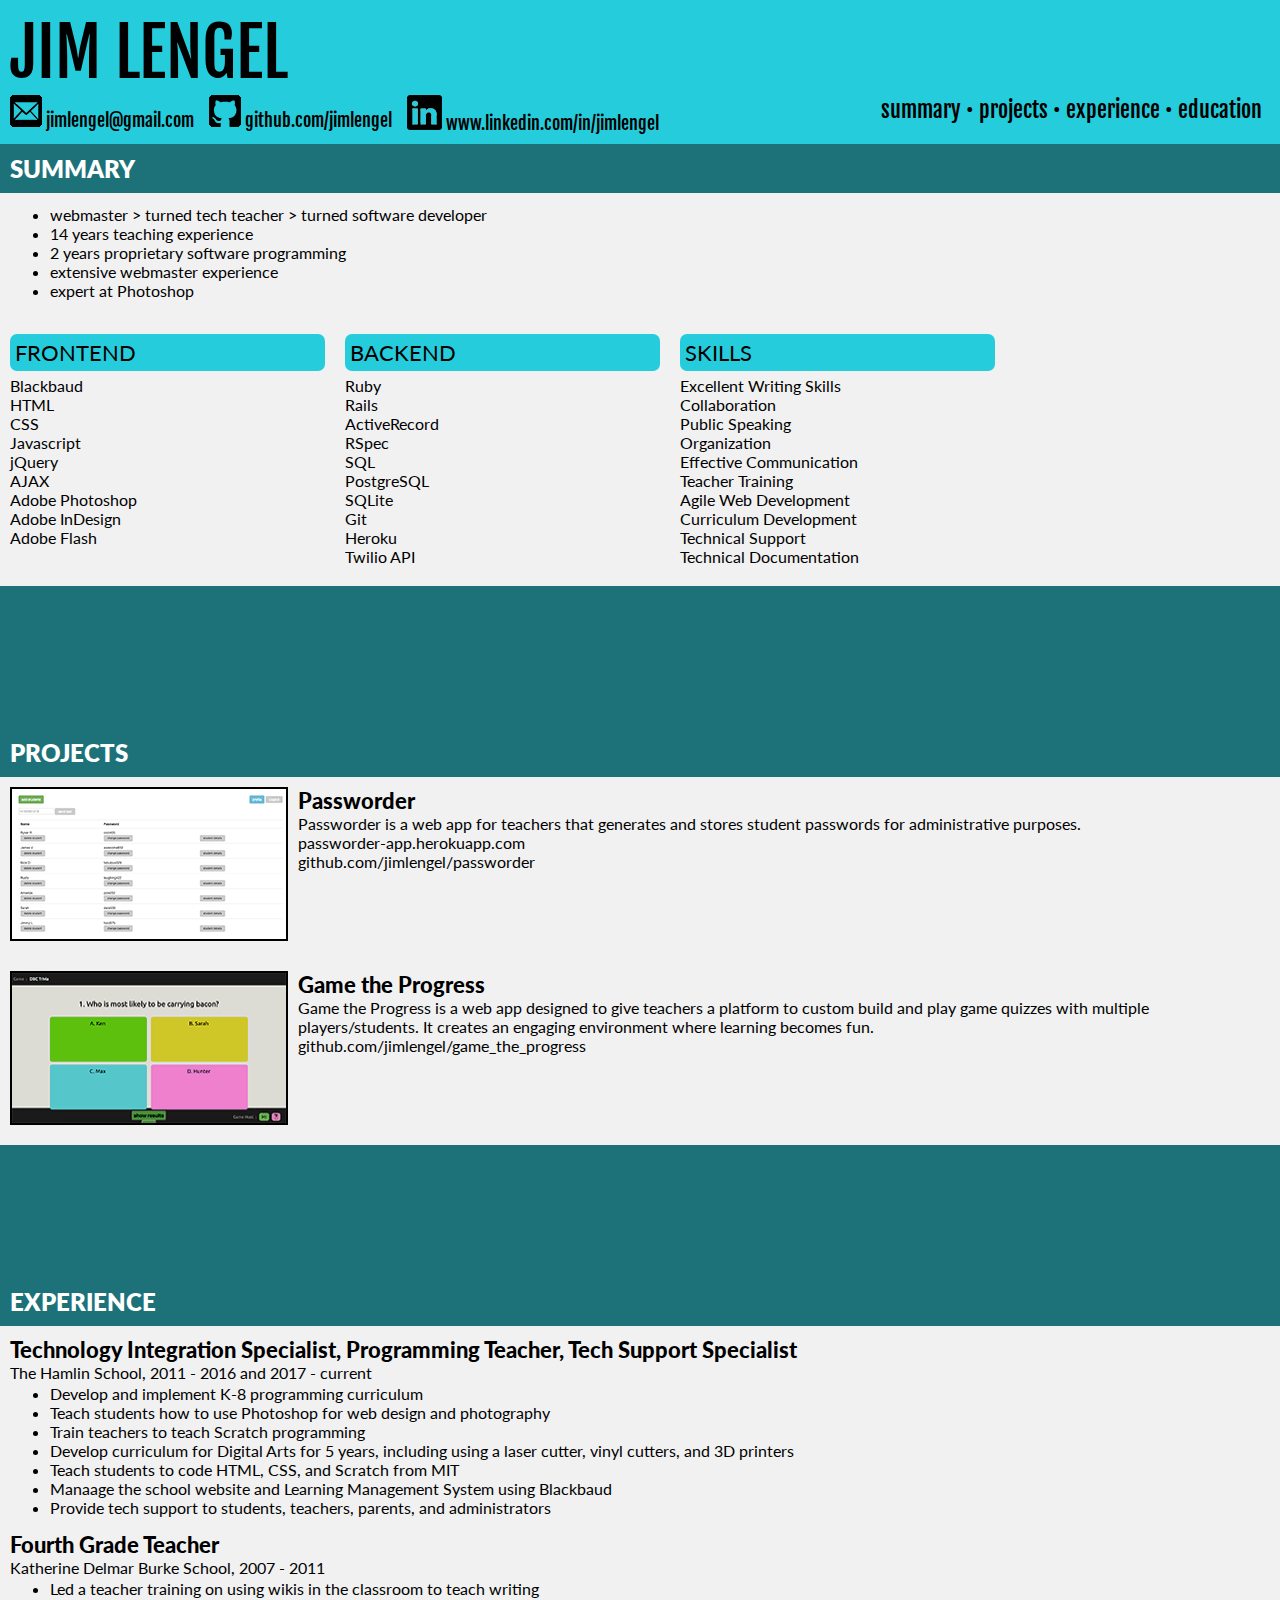
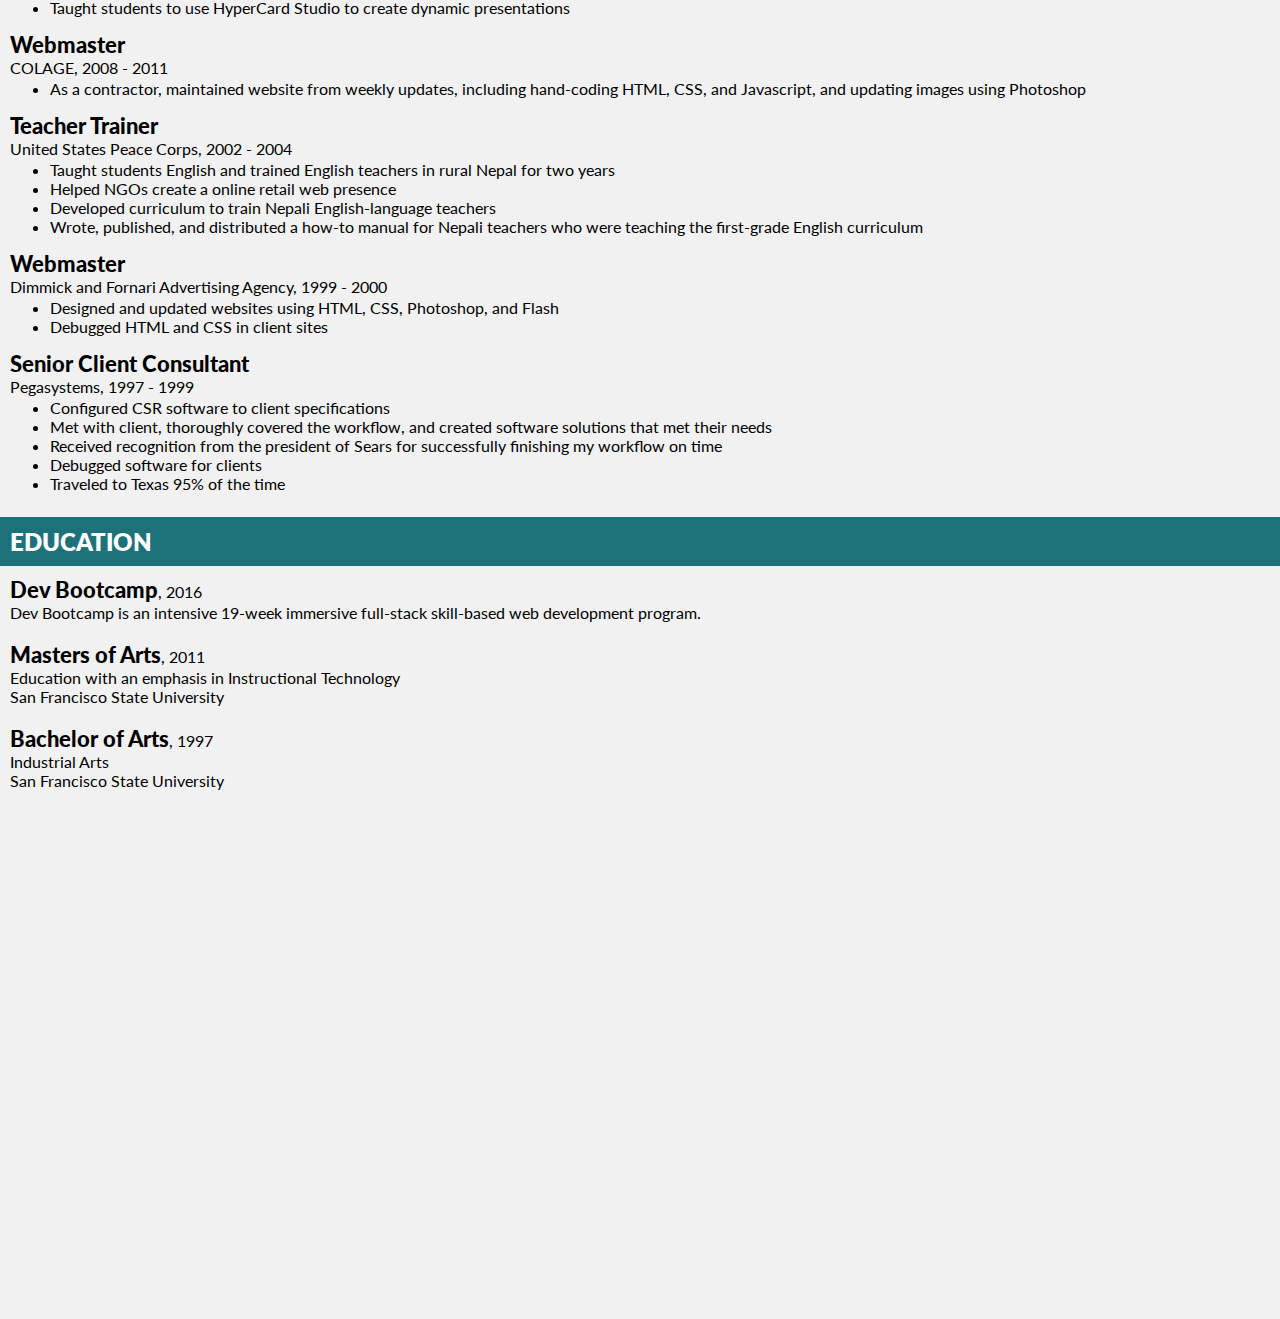
==== commit 6dcdb9d1: "Update index.html" ====
--- a/index.html
+++ b/index.html
@@ -46,7 +46,7 @@
   <div class="bodytext">
   <ul>
     <li>webmaster &gt; turned tech teacher &gt; turned software developer</li>
-    <li>13 years teaching experience</li>
+    <li>14 years teaching experience</li>
     <li>2 years proprietary software programming</li>
     <li>extensive webmaster experience</li>
     <li>expert at Photoshop</li>
@@ -57,6 +57,7 @@
 
     <div class="third">
       <div class="skills">FRONTEND</div>
+        Blackbaud<br>
         HTML<br>
         CSS<br>
         Javascript<br>
@@ -64,7 +65,7 @@
         AJAX<br>
         Adobe Photoshop<br>
         Adobe InDesign<br>
-        Adobe Flash
+        Adobe Flash   
     </div>
 
     <div class="third">
@@ -117,8 +118,8 @@
 
   <div class="subheading"><a name="experience"></a>EXPERIENCE</div>
 
-  <div class="bodytext"><strong>Technology Integration Specialist and Programming Teacher</strong><br>
-  The Hamlin School, 2011 - 2016, 2017 - current
+  <div class="bodytext"><strong>Technology Integration Specialist, Programming Teacher, Tech Support Specialist</strong><br>
+  The Hamlin School, 2011 - 2016 and 2017 - current
     <ul>
     <li>Develop and implement K-8 programming curriculum</li>
     <li>Teach students how to use Photoshop for web design and photography</li>
@@ -128,7 +129,8 @@
     <li>Manaage the school website and Learning Management System using Blackbaud</li>  
     <li>Provide tech support to students, teachers, parents, and administrators</li>
     </ul>
-  
+ 
+    
   <strong>Fourth Grade Teacher</strong><br>
   Katherine Delmar Burke School, 2007 - 2011
     <ul>
